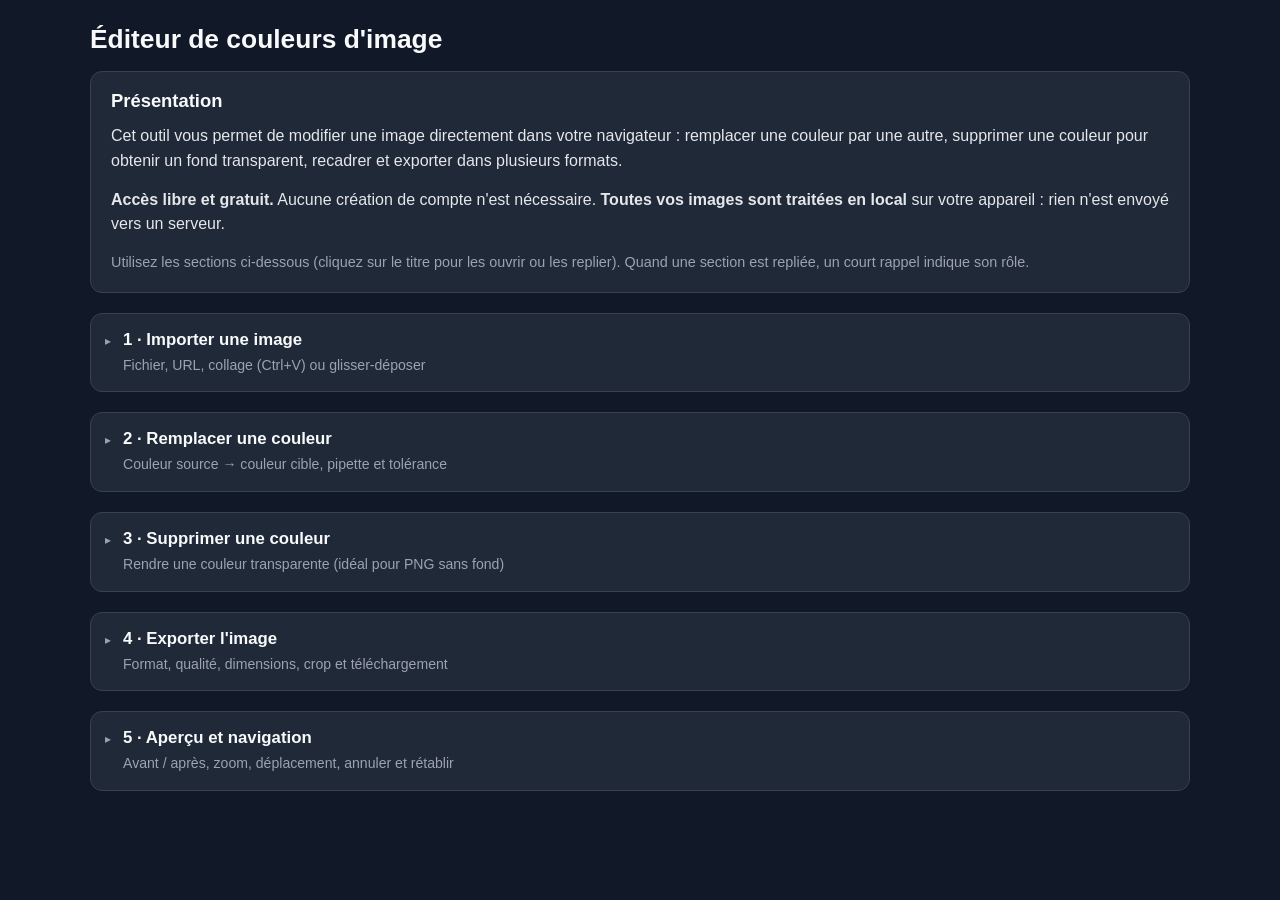
==== index.html @ f329a460 "Commit initial" ====
<!doctype html>
<html lang="fr">
  <head>
    <meta charset="UTF-8" />
    <meta name="viewport" content="width=device-width, initial-scale=1.0" />
    <title>Éditeur de couleurs d'image</title>
    <link rel="stylesheet" href="./styles.css" />
  </head>
  <body>
    <main class="app">
      <header class="page-header">
        <h1>Éditeur de couleurs d'image</h1>
        <section class="card intro" aria-labelledby="intro-title">
          <h2 id="intro-title">Présentation</h2>
          <p>
            Cet outil vous permet de modifier une image directement dans votre navigateur&nbsp;: remplacer une couleur par une autre, supprimer une couleur pour obtenir un fond transparent, recadrer et exporter dans plusieurs formats.
          </p>
          <p>
            <strong>Accès libre et gratuit.</strong> Aucune création de compte n'est nécessaire. <strong>Toutes vos images sont traitées en local</strong> sur votre appareil&nbsp;: rien n'est envoyé vers un serveur.
          </p>
          <p class="intro-hint">
            Utilisez les sections ci-dessous (cliquez sur le titre pour les ouvrir ou les replier). Quand une section est repliée, un court rappel indique son rôle.
          </p>
        </section>
      </header>

      <details class="card collapsible">
        <summary class="card-summary">
          <span class="card-summary-title">1 · Importer une image</span>
          <span class="card-summary-hint">Fichier, URL, collage (Ctrl+V) ou glisser-déposer</span>
        </summary>
        <div class="card-body">
          <div id="dropzone" class="dropzone" tabindex="0" aria-label="Zone de dépôt image">
            Glissez une image ici, collez-la (Ctrl+V) ou utilisez les options ci-dessous.
          </div>
          <div class="field-row">
            <label class="btn">
              Choisir un fichier
              <input id="fileInput" type="file" accept="image/*" hidden />
            </label>
            <input id="urlInput" type="url" placeholder="https://exemple.com/image.png" />
            <button id="loadUrlBtn" type="button" class="btn secondary">Charger l'URL</button>
          </div>
          <p id="importStatus" class="status">Aucune image chargée.</p>
        </div>
      </details>

      <details class="card collapsible controls">
        <summary class="card-summary">
          <span class="card-summary-title">2 · Remplacer une couleur</span>
          <span class="card-summary-hint">Couleur source → couleur cible, pipette et tolérance</span>
        </summary>
        <div class="card-body">
          <div class="field-row">
            <label class="field-label">Couleur source (hexa)
              <input id="sourceHex" type="text" value="#ffffff" maxlength="9" />
            </label>
            <label class="field-label">Couleur source (palette)
              <input id="sourcePicker" type="color" value="#ffffff" />
            </label>
            <button id="pickSourceBtn" type="button" class="btn secondary">Pipette source</button>
          </div>
          <div class="field-row">
            <label class="field-label">Couleur de remplacement (hexa)
              <input id="targetHex" type="text" value="#000000" maxlength="9" />
            </label>
            <label class="field-label">Couleur de remplacement (palette)
              <input id="targetPicker" type="color" value="#000000" />
            </label>
            <button id="pickTargetBtn" type="button" class="btn secondary">Pipette cible</button>
          </div>
          <div class="field-row">
            <label class="field-label">Tolérance
              <input id="tolerance" type="range" min="0" max="255" value="40" />
            </label>
            <span id="toleranceValue" class="field-inline-value">40</span>
            <button id="replaceBtn" type="button" class="btn">Remplacer la couleur</button>
          </div>
        </div>
      </details>

      <details class="card collapsible controls">
        <summary class="card-summary">
          <span class="card-summary-title">3 · Supprimer une couleur</span>
          <span class="card-summary-hint">Rendre une couleur transparente (idéal pour PNG sans fond)</span>
        </summary>
        <div class="card-body">
          <div class="field-row">
            <label class="field-label">Couleur à supprimer (hexa)
              <input id="removeHex" type="text" value="#ffffff" maxlength="9" />
            </label>
            <label class="field-label">Couleur à supprimer (palette)
              <input id="removePicker" type="color" value="#ffffff" />
            </label>
            <button id="pickRemoveBtn" type="button" class="btn secondary">Pipette suppression</button>
          </div>
          <div class="field-row">
            <label class="field-label">Tolérance suppression
              <input id="removeTolerance" type="range" min="0" max="255" value="40" />
            </label>
            <span id="removeToleranceValue" class="field-inline-value">40</span>
            <button id="removeBtn" type="button" class="btn warning">Supprimer la couleur</button>
          </div>
        </div>
      </details>

      <details class="card collapsible controls">
        <summary class="card-summary">
          <span class="card-summary-title">4 · Exporter l'image</span>
          <span class="card-summary-hint">Format, qualité, dimensions, crop et téléchargement</span>
        </summary>
        <div class="card-body">
          <div class="field-row">
            <label class="field-label">Nom du fichier
              <input id="filename" type="text" value="image-editee" />
            </label>
            <label class="field-label">Format
              <select id="formatSelect">
                <option value="png">PNG</option>
                <option value="jpg">JPG</option>
                <option value="webp">WEBP</option>
                <option value="ico">ICO</option>
                <option value="svg">SVG</option>
              </select>
            </label>
            <label id="qualityWrap" class="field-label">Qualité (JPG/WEBP)
              <input id="quality" type="range" min="0.1" max="1" value="0.92" step="0.01" />
            </label>
            <span id="qualityValue" class="field-inline-value">0.92</span>
            <button id="exportBtn" type="button" class="btn">Exporter</button>
            <button id="resetBtn" type="button" class="btn secondary">Réinitialiser</button>
          </div>
          <div class="field-row">
            <label class="field-label">Largeur export (px)
              <input id="exportWidth" type="number" min="1" step="1" placeholder="auto" />
            </label>
            <label class="field-label">Hauteur export (px)
              <input id="exportHeight" type="number" min="1" step="1" placeholder="auto" />
            </label>
            <label class="field-label field-label--checkbox">
              <input id="lockAspect" type="checkbox" checked />
              Conserver le ratio
            </label>
          </div>
          <div class="field-row">
            <label class="field-label field-label--checkbox">
              <input id="useCrop" type="checkbox" />
              Exporter uniquement la zone de crop
            </label>
            <button id="cropModeBtn" type="button" class="btn secondary">Activer crop</button>
            <label class="field-label field-label--compact">X
              <input id="cropX" type="number" min="0" step="1" value="0" />
            </label>
            <label class="field-label field-label--compact">Y
              <input id="cropY" type="number" min="0" step="1" value="0" />
            </label>
            <label class="field-label field-label--compact">W
              <input id="cropW" type="number" min="1" step="1" value="1" />
            </label>
            <label class="field-label field-label--compact">H
              <input id="cropH" type="number" min="1" step="1" value="1" />
            </label>
          </div>
        </div>
      </details>

      <details class="card collapsible">
        <summary class="card-summary">
          <span class="card-summary-title">5 · Aperçu et navigation</span>
          <span class="card-summary-hint">Avant / après, zoom, déplacement, annuler et rétablir</span>
        </summary>
        <div class="card-body">
          <div class="field-row">
            <button id="undoBtn" type="button" class="btn secondary">Annuler</button>
            <button id="redoBtn" type="button" class="btn secondary">Rétablir</button>
            <button id="zoomOutBtn" type="button" class="btn secondary">- Zoom</button>
            <button id="zoomInBtn" type="button" class="btn secondary">+ Zoom</button>
            <button id="resetViewBtn" type="button" class="btn secondary">Réinitialiser la vue</button>
            <span id="zoomLabel" class="field-inline-value">Zoom: 100%</span>
          </div>
          <p class="hint">Glisser dans la zone d'aperçu pour déplacer l'image (pan).</p>
          <div id="previewViewport" class="preview-viewport">
            <div id="previewStage" class="preview-stage">
              <div class="preview-pane">
                <h3>Avant</h3>
                <canvas id="beforeCanvas"></canvas>
              </div>
              <div class="preview-pane">
                <h3>Après</h3>
                <div class="canvas-wrap">
                  <canvas id="canvas"></canvas>
                  <div id="cropOverlay" class="crop-overlay" hidden></div>
                </div>
              </div>
            </div>
          </div>
        </div>
      </details>
    </main>

    <script src="./app.js"></script>
  </body>
</html>
---- styles.css ----
:root {
  color-scheme: light dark;
  font-family: Arial, Helvetica, sans-serif;
}

* {
  box-sizing: border-box;
}

body {
  margin: 0;
  padding: 24px;
  background: #111827;
  color: #f9fafb;
}

.app {
  max-width: 1100px;
  margin: 0 auto;
  display: grid;
  gap: 20px;
}

.page-header h1 {
  margin: 0 0 16px;
  font-size: 1.65rem;
}

h2 {
  margin: 0 0 12px;
  font-size: 1.15rem;
}

h3 {
  margin: 0 0 10px;
  font-size: 0.95rem;
  color: #d1d5db;
}

.card {
  background: #1f2937;
  border: 1px solid #374151;
  border-radius: 12px;
  padding: 16px;
}

.card.intro {
  padding: 18px 20px;
}

.card.intro p {
  margin: 0 0 14px;
  line-height: 1.55;
  color: #e5e7eb;
}

.card.intro p:last-child {
  margin-bottom: 0;
}

.card.intro .intro-hint {
  font-size: 0.9rem;
  color: #9ca3af;
}

/* Sections repliables */
details.card.collapsible {
  padding: 0;
  overflow: hidden;
}

details.card.collapsible > summary {
  list-style: none;
}

details.card.collapsible > summary::-webkit-details-marker {
  display: none;
}

.card-summary {
  display: flex;
  flex-direction: column;
  align-items: flex-start;
  gap: 6px;
  padding: 16px 18px 16px 32px;
  cursor: pointer;
  user-select: none;
  border-radius: 12px;
  transition: background 0.15s ease;
  position: relative;
}

details.card.collapsible > .card-summary::before {
  content: "▸";
  position: absolute;
  left: 14px;
  top: 20px;
  font-size: 0.75rem;
  color: #9ca3af;
}

details.card.collapsible[open] > .card-summary::before {
  content: "▾";
}

.card-summary:hover {
  background: #374151;
}

details.card.collapsible[open] > .card-summary {
  border-bottom: 1px solid #374151;
  border-radius: 12px 12px 0 0;
}

.card-summary-title {
  font-weight: 700;
  font-size: 1.05rem;
  color: #f9fafb;
}

.card-summary-hint {
  font-size: 0.88rem;
  color: #9ca3af;
  line-height: 1.4;
  max-width: 100%;
}

.card-body {
  padding: 18px 20px 20px;
  display: flex;
  flex-direction: column;
  gap: 18px;
}

.dropzone {
  border: 2px dashed #4b5563;
  border-radius: 12px;
  padding: 22px 16px;
  text-align: center;
  margin: 0;
  line-height: 1.45;
}

.dropzone.dragover {
  border-color: #60a5fa;
  background: #1e3a8a33;
}

/* Lignes de champs : espacement vertical et horizontal entre chaque bloc */
.field-row {
  display: flex;
  flex-wrap: wrap;
  align-items: center;
  gap: 14px 18px;
}

.field-label {
  display: flex;
  flex-direction: column;
  align-items: flex-start;
  gap: 8px;
  min-width: 0;
  font-size: 0.875rem;
  color: #d1d5db;
}

.field-label--checkbox {
  flex-direction: row;
  align-items: center;
  gap: 10px;
  padding: 6px 0;
}

.field-label--compact {
  min-width: auto;
}

.field-label--compact input[type="number"] {
  min-width: 72px;
  width: 88px;
  padding: 8px 10px;
}

.field-inline-value {
  color: #93c5fd;
  font-size: 0.9rem;
  padding: 4px 0;
  min-width: 2.5rem;
}

input[type="text"],
input[type="url"],
input[type="number"],
select {
  min-width: 220px;
  padding: 10px 12px;
  border: 1px solid #4b5563;
  border-radius: 8px;
  background: #111827;
  color: #f9fafb;
}

input[type="color"] {
  width: 48px;
  height: 36px;
  border: none;
  padding: 0;
  background: transparent;
  margin-top: 2px;
}

input[type="range"] {
  width: 180px;
  max-width: 100%;
}

.btn {
  border: none;
  border-radius: 8px;
  padding: 10px 16px;
  background: #2563eb;
  color: #fff;
  cursor: pointer;
  font-size: 0.9rem;
  white-space: nowrap;
}

.btn.secondary {
  background: #4b5563;
}

.btn.warning {
  background: #dc2626;
}

.status {
  margin: 0;
  color: #bfdbfe;
  line-height: 1.45;
}

#canvas {
  max-width: 100%;
  width: auto;
  height: auto;
  border: 1px solid #4b5563;
  background-image:
    linear-gradient(45deg, #666 25%, transparent 25%),
    linear-gradient(-45deg, #666 25%, transparent 25%),
    linear-gradient(45deg, transparent 75%, #666 75%),
    linear-gradient(-45deg, transparent 75%, #666 75%);
  background-size: 20px 20px;
  background-position: 0 0, 0 10px, 10px -10px, -10px 0;
}

#beforeCanvas {
  max-width: 100%;
  width: auto;
  height: auto;
  border: 1px solid #4b5563;
  background-image:
    linear-gradient(45deg, #666 25%, transparent 25%),
    linear-gradient(-45deg, #666 25%, transparent 25%),
    linear-gradient(45deg, transparent 75%, #666 75%),
    linear-gradient(-45deg, transparent 75%, #666 75%);
  background-size: 20px 20px;
  background-position: 0 0, 0 10px, 10px -10px, -10px 0;
}

.hint {
  margin: 0;
  color: #9ca3af;
  line-height: 1.45;
}

.preview-viewport {
  width: 100%;
  overflow: hidden;
  border: 1px solid #374151;
  border-radius: 12px;
  cursor: grab;
}

.preview-viewport.dragging {
  cursor: grabbing;
}

.preview-stage {
  display: grid;
  grid-template-columns: repeat(2, minmax(260px, 1fr));
  gap: 16px;
  padding: 16px;
  transform-origin: top left;
  touch-action: none;
}

.preview-pane {
  background: #111827;
  border: 1px solid #4b5563;
  border-radius: 10px;
  padding: 14px;
}

.canvas-wrap {
  position: relative;
  display: inline-block;
}

/* Pipette : curseur personnalisé (point chaud ≈ embout) + repli crosshair */
.canvas-wrap.is-eyedropper canvas {
  cursor: url("data:image/svg+xml,%3Csvg xmlns='http://www.w3.org/2000/svg' width='32' height='32' viewBox='0 0 32 32'%3E%3Cpath fill='%23f3f4f6' stroke='%23111827' stroke-width='1.25' d='M23 3l6 6-9 9-3-3 9-9z'/%3E%3Cpath fill='%233b82f6' stroke='%23111827' stroke-width='1.25' d='M14 14l3 3-8 8c-1.2 1.2-3.2 1.2-4.4 0-1.2-1.2-1.2-3.2 0-4.4l8-8z'/%3E%3Ccircle cx='6' cy='26' r='2' fill='%23111827'/%3E%3C/svg%3E") 6 26, crosshair;
}

.crop-overlay {
  position: absolute;
  border: 2px solid #22c55e;
  background: rgba(34, 197, 94, 0.2);
  pointer-events: none;
}

/* Mobile : aperçu en une colonne — Avant puis Après en dessous */
@media (max-width: 640px) {
  body {
    padding: 16px;
  }

  .preview-stage {
    grid-template-columns: 1fr;
    gap: 12px;
    padding: 12px;
    min-width: 0;
  }

  .preview-pane {
    padding: 10px 12px;
    min-width: 0;
  }

  .preview-pane h3 {
    font-size: 0.85rem;
    margin-bottom: 8px;
    text-align: center;
  }

  .canvas-wrap {
    display: block;
    width: 100%;
    text-align: center;
  }

  #beforeCanvas,
  #canvas {
    display: block;
    max-width: 100%;
    height: auto;
    margin-left: auto;
    margin-right: auto;
  }

  .hint {
    font-size: 0.85rem;
    text-align: center;
  }
}
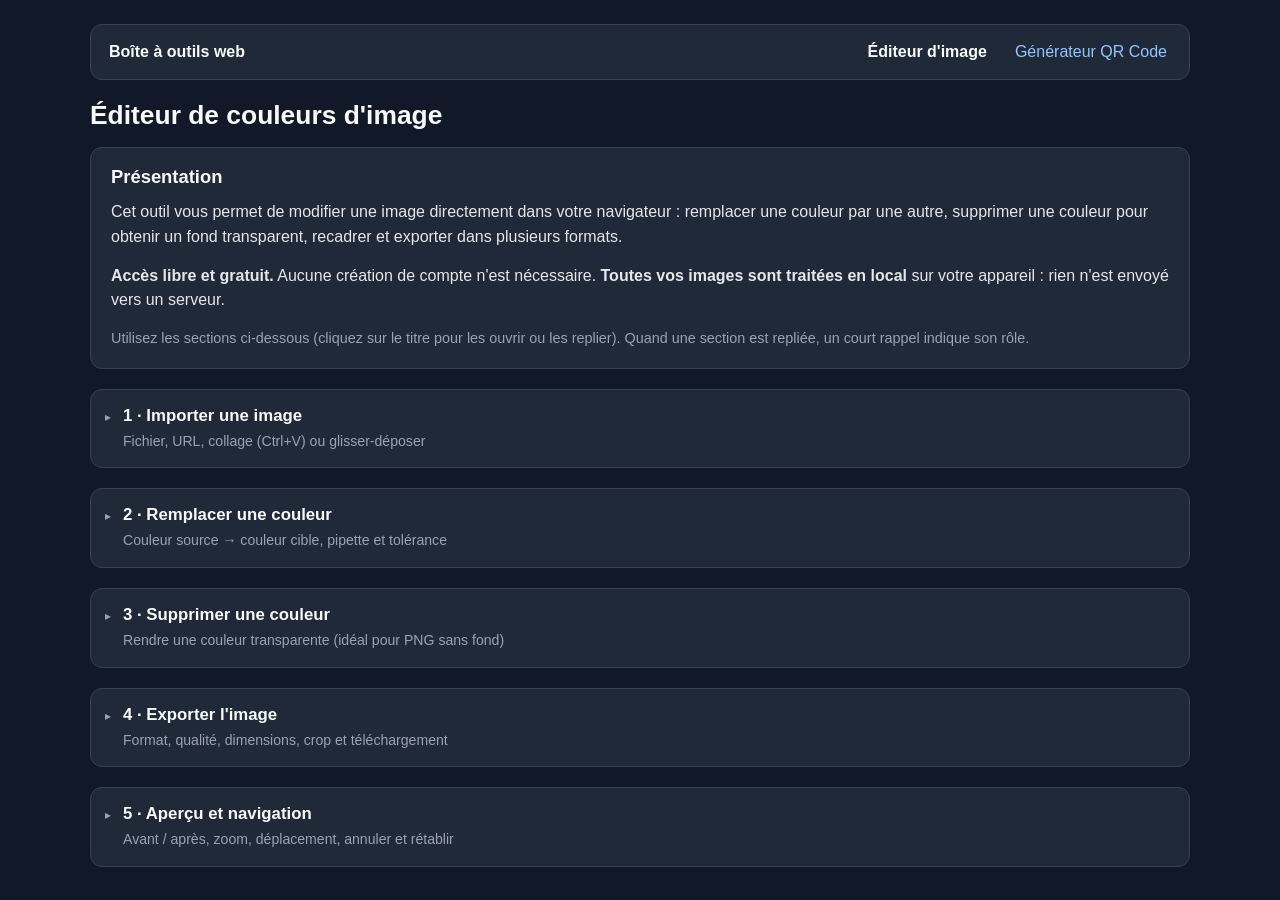
==== commit 787b6b51: "Ajout du générateur de QR code" ====
--- a/index.html
+++ b/index.html
@@ -3,10 +3,77 @@
   <head>
     <meta charset="UTF-8" />
     <meta name="viewport" content="width=device-width, initial-scale=1.0" />
-    <title>Éditeur de couleurs d'image</title>
+    <!-- URL canonique / Open Graph : adaptez si dépôt, compte GitHub ou domaine custom diffèrent -->
+    <link rel="canonical" href="https://tmlucas.github.io/logo-tools/" />
+    <meta name="robots" content="index, follow" />
+    <meta name="author" content="TMlucas" />
+    <meta
+      name="description"
+      content="Éditeur d'image dans le navigateur : remplacer ou supprimer des couleurs, fond transparent, recadrage, export PNG/JPG/WebP/ICO/SVG. Gratuit, traitement 100 % local."
+    />
+    <meta
+      name="keywords"
+      content="éditeur image, QR code, couleurs, fond transparent, canvas, navigateur, gratuit, outil web"
+    />
+    <meta property="og:type" content="website" />
+    <meta property="og:locale" content="fr_FR" />
+    <meta property="og:site_name" content="Boîte à outils web" />
+    <meta property="og:title" content="Éditeur de couleurs d'image — Boîte à outils web" />
+    <meta
+      property="og:description"
+      content="Modifier une image en local : remplacement de couleurs, suppression pour PNG transparent, crop et export multi-formats."
+    />
+    <meta property="og:url" content="https://tmlucas.github.io/logo-tools/" />
+    <meta name="twitter:card" content="summary" />
+    <meta name="twitter:title" content="Éditeur de couleurs d'image — Boîte à outils web" />
+    <meta
+      name="twitter:description"
+      content="Outil gratuit dans le navigateur : couleurs, transparence, export. Aucune donnée envoyée sur un serveur."
+    />
+    <meta name="theme-color" content="#111827" />
+    <title>Éditeur de couleurs d'image — Boîte à outils web</title>
     <link rel="stylesheet" href="./styles.css" />
+    <script type="application/ld+json">
+      {
+        "@context": "https://schema.org",
+        "@type": "WebSite",
+        "name": "Boîte à outils web",
+        "url": "https://tmlucas.github.io/logo-tools/",
+        "inLanguage": "fr",
+        "description": "Outils gratuits dans le navigateur : édition d'image et génération de QR codes, traitement local.",
+        "publisher": { "@type": "Organization", "name": "Boîte à outils web" }
+      }
+    </script>
+    <script type="application/ld+json">
+      {
+        "@context": "https://schema.org",
+        "@type": "ItemList",
+        "name": "Outils",
+        "itemListElement": [
+          {
+            "@type": "ListItem",
+            "position": 1,
+            "name": "Éditeur de couleurs d'image",
+            "url": "https://tmlucas.github.io/logo-tools/"
+          },
+          {
+            "@type": "ListItem",
+            "position": 2,
+            "name": "Générateur de QR code",
+            "url": "https://tmlucas.github.io/logo-tools/qr-code.html"
+          }
+        ]
+      }
+    </script>
   </head>
   <body>
+    <nav class="site-nav" aria-label="Navigation principale">
+      <a href="./index.html" class="site-nav-brand">Boîte à outils web</a>
+      <div class="site-nav-links">
+        <a href="./index.html" class="is-current">Éditeur d'image</a>
+        <a href="./qr-code.html">Générateur QR Code</a>
+      </div>
+    </nav>
     <main class="app">
       <header class="page-header">
         <h1>Éditeur de couleurs d'image</h1>
--- a/styles.css
+++ b/styles.css
@@ -12,6 +12,53 @@
   padding: 24px;
   background: #111827;
   color: #f9fafb;
+}
+
+.site-nav {
+  max-width: 1100px;
+  margin: 0 auto 20px;
+  padding: 12px 18px;
+  display: flex;
+  flex-wrap: wrap;
+  align-items: center;
+  justify-content: space-between;
+  gap: 14px 20px;
+  background: #1f2937;
+  border: 1px solid #374151;
+  border-radius: 12px;
+}
+
+.site-nav-brand {
+  font-weight: 700;
+  color: #f9fafb;
+  text-decoration: none;
+}
+
+.site-nav-brand:hover {
+  color: #93c5fd;
+}
+
+.site-nav-links {
+  display: flex;
+  flex-wrap: wrap;
+  align-items: center;
+  gap: 10px 20px;
+}
+
+.site-nav-links a {
+  color: #93c5fd;
+  text-decoration: none;
+  padding: 6px 4px;
+}
+
+.site-nav-links a:hover {
+  text-decoration: underline;
+}
+
+.site-nav-links a.is-current {
+  color: #f9fafb;
+  font-weight: 700;
+  text-decoration: none;
 }
 
 .app {
@@ -324,6 +371,11 @@
     padding: 16px;
   }
 
+  .site-nav {
+    flex-direction: column;
+    align-items: flex-start;
+  }
+
   .preview-stage {
     grid-template-columns: 1fr;
     gap: 12px;
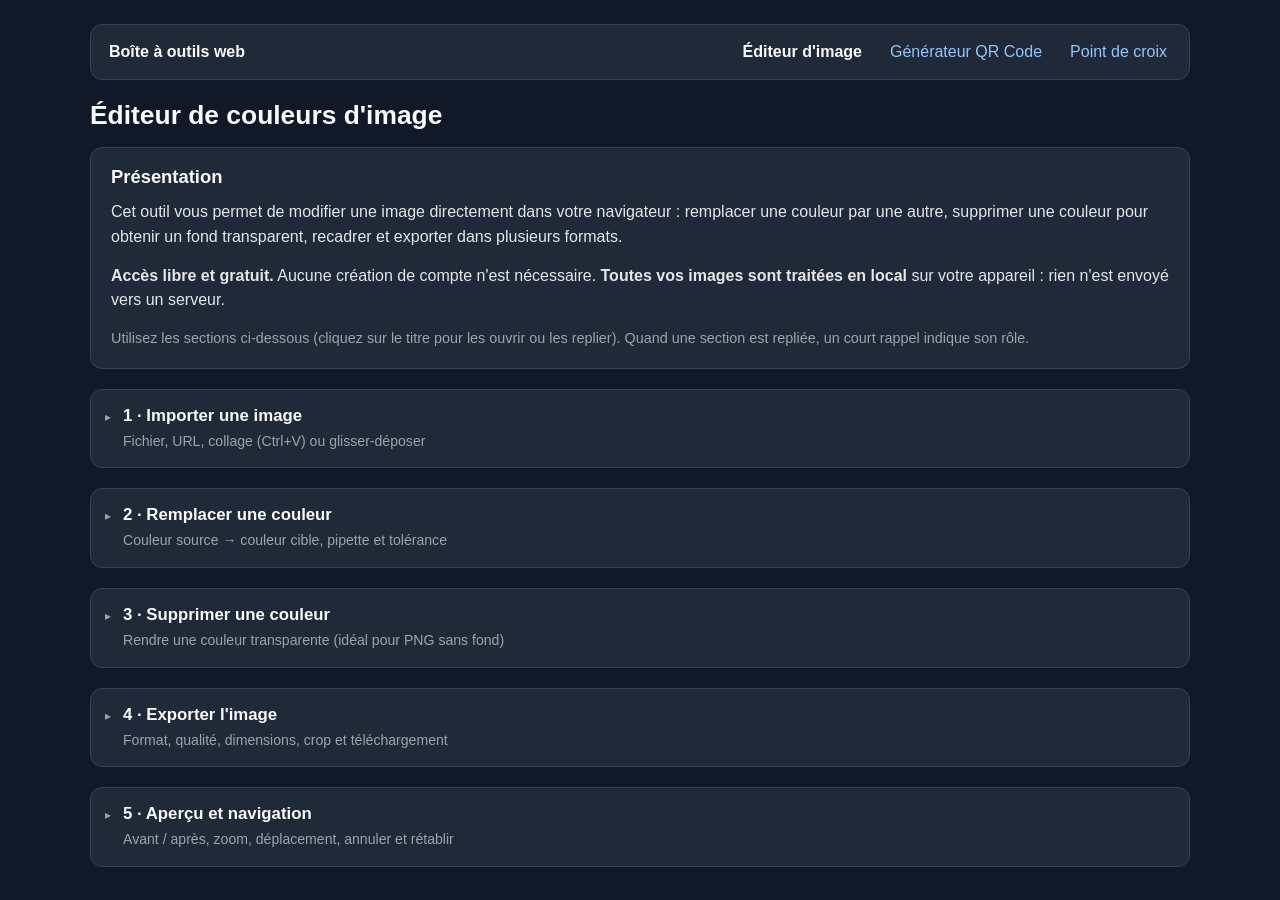
==== commit 111b96cb: "Ajout de l'outil Pixel Art pour point de croix" ====
--- a/index.html
+++ b/index.html
@@ -40,7 +40,7 @@
         "name": "Boîte à outils web",
         "url": "https://tmlucas.github.io/logo-tools/",
         "inLanguage": "fr",
-        "description": "Outils gratuits dans le navigateur : édition d'image et génération de QR codes, traitement local.",
+        "description": "Outils gratuits dans le navigateur : édition d'image, QR codes et plan de broderie point de croix, traitement local.",
         "publisher": { "@type": "Organization", "name": "Boîte à outils web" }
       }
     </script>
@@ -61,6 +61,12 @@
             "position": 2,
             "name": "Générateur de QR code",
             "url": "https://tmlucas.github.io/logo-tools/qr-code.html"
+          },
+          {
+            "@type": "ListItem",
+            "position": 3,
+            "name": "Plan de broderie point de croix",
+            "url": "https://tmlucas.github.io/logo-tools/stitch.html"
           }
         ]
       }
@@ -72,6 +78,7 @@
       <div class="site-nav-links">
         <a href="./index.html" class="is-current">Éditeur d'image</a>
         <a href="./qr-code.html">Générateur QR Code</a>
+        <a href="./stitch.html">Point de croix</a>
       </div>
     </nav>
     <main class="app">
--- a/styles.css
+++ b/styles.css
@@ -1,416 +1,416 @@
-:root {
-  color-scheme: light dark;
-  font-family: Arial, Helvetica, sans-serif;
-}
-
-* {
-  box-sizing: border-box;
-}
-
-body {
-  margin: 0;
-  padding: 24px;
-  background: #111827;
-  color: #f9fafb;
-}
-
-.site-nav {
-  max-width: 1100px;
-  margin: 0 auto 20px;
-  padding: 12px 18px;
-  display: flex;
-  flex-wrap: wrap;
-  align-items: center;
-  justify-content: space-between;
-  gap: 14px 20px;
-  background: #1f2937;
-  border: 1px solid #374151;
-  border-radius: 12px;
-}
-
-.site-nav-brand {
-  font-weight: 700;
-  color: #f9fafb;
-  text-decoration: none;
-}
-
-.site-nav-brand:hover {
-  color: #93c5fd;
-}
-
-.site-nav-links {
-  display: flex;
-  flex-wrap: wrap;
-  align-items: center;
-  gap: 10px 20px;
-}
-
-.site-nav-links a {
-  color: #93c5fd;
-  text-decoration: none;
-  padding: 6px 4px;
-}
-
-.site-nav-links a:hover {
-  text-decoration: underline;
-}
-
-.site-nav-links a.is-current {
-  color: #f9fafb;
-  font-weight: 700;
-  text-decoration: none;
-}
-
-.app {
-  max-width: 1100px;
-  margin: 0 auto;
-  display: grid;
-  gap: 20px;
-}
-
-.page-header h1 {
-  margin: 0 0 16px;
-  font-size: 1.65rem;
-}
-
-h2 {
-  margin: 0 0 12px;
-  font-size: 1.15rem;
-}
-
-h3 {
-  margin: 0 0 10px;
-  font-size: 0.95rem;
-  color: #d1d5db;
-}
-
-.card {
-  background: #1f2937;
-  border: 1px solid #374151;
-  border-radius: 12px;
-  padding: 16px;
-}
-
-.card.intro {
-  padding: 18px 20px;
-}
-
-.card.intro p {
-  margin: 0 0 14px;
-  line-height: 1.55;
-  color: #e5e7eb;
-}
-
-.card.intro p:last-child {
-  margin-bottom: 0;
-}
-
-.card.intro .intro-hint {
-  font-size: 0.9rem;
-  color: #9ca3af;
-}
-
-/* Sections repliables */
-details.card.collapsible {
-  padding: 0;
-  overflow: hidden;
-}
-
-details.card.collapsible > summary {
-  list-style: none;
-}
-
-details.card.collapsible > summary::-webkit-details-marker {
-  display: none;
-}
-
-.card-summary {
-  display: flex;
-  flex-direction: column;
-  align-items: flex-start;
-  gap: 6px;
-  padding: 16px 18px 16px 32px;
-  cursor: pointer;
-  user-select: none;
-  border-radius: 12px;
-  transition: background 0.15s ease;
-  position: relative;
-}
-
-details.card.collapsible > .card-summary::before {
-  content: "▸";
-  position: absolute;
-  left: 14px;
-  top: 20px;
-  font-size: 0.75rem;
-  color: #9ca3af;
-}
-
-details.card.collapsible[open] > .card-summary::before {
-  content: "▾";
-}
-
-.card-summary:hover {
-  background: #374151;
-}
-
-details.card.collapsible[open] > .card-summary {
-  border-bottom: 1px solid #374151;
-  border-radius: 12px 12px 0 0;
-}
-
-.card-summary-title {
-  font-weight: 700;
-  font-size: 1.05rem;
-  color: #f9fafb;
-}
-
-.card-summary-hint {
-  font-size: 0.88rem;
-  color: #9ca3af;
-  line-height: 1.4;
-  max-width: 100%;
-}
-
-.card-body {
-  padding: 18px 20px 20px;
-  display: flex;
-  flex-direction: column;
-  gap: 18px;
-}
-
-.dropzone {
-  border: 2px dashed #4b5563;
-  border-radius: 12px;
-  padding: 22px 16px;
-  text-align: center;
-  margin: 0;
-  line-height: 1.45;
-}
-
-.dropzone.dragover {
-  border-color: #60a5fa;
-  background: #1e3a8a33;
-}
-
-/* Lignes de champs : espacement vertical et horizontal entre chaque bloc */
-.field-row {
-  display: flex;
-  flex-wrap: wrap;
-  align-items: center;
-  gap: 14px 18px;
-}
-
-.field-label {
-  display: flex;
-  flex-direction: column;
-  align-items: flex-start;
-  gap: 8px;
-  min-width: 0;
-  font-size: 0.875rem;
-  color: #d1d5db;
-}
-
-.field-label--checkbox {
-  flex-direction: row;
-  align-items: center;
-  gap: 10px;
-  padding: 6px 0;
-}
-
-.field-label--compact {
-  min-width: auto;
-}
-
-.field-label--compact input[type="number"] {
-  min-width: 72px;
-  width: 88px;
-  padding: 8px 10px;
-}
-
-.field-inline-value {
-  color: #93c5fd;
-  font-size: 0.9rem;
-  padding: 4px 0;
-  min-width: 2.5rem;
-}
-
-input[type="text"],
-input[type="url"],
-input[type="number"],
-select {
-  min-width: 220px;
-  padding: 10px 12px;
-  border: 1px solid #4b5563;
-  border-radius: 8px;
-  background: #111827;
-  color: #f9fafb;
-}
-
-input[type="color"] {
-  width: 48px;
-  height: 36px;
-  border: none;
-  padding: 0;
-  background: transparent;
-  margin-top: 2px;
-}
-
-input[type="range"] {
-  width: 180px;
-  max-width: 100%;
-}
-
-.btn {
-  border: none;
-  border-radius: 8px;
-  padding: 10px 16px;
-  background: #2563eb;
-  color: #fff;
-  cursor: pointer;
-  font-size: 0.9rem;
-  white-space: nowrap;
-}
-
-.btn.secondary {
-  background: #4b5563;
-}
-
-.btn.warning {
-  background: #dc2626;
-}
-
-.status {
-  margin: 0;
-  color: #bfdbfe;
-  line-height: 1.45;
-}
-
-#canvas {
-  max-width: 100%;
-  width: auto;
-  height: auto;
-  border: 1px solid #4b5563;
-  background-image:
-    linear-gradient(45deg, #666 25%, transparent 25%),
-    linear-gradient(-45deg, #666 25%, transparent 25%),
-    linear-gradient(45deg, transparent 75%, #666 75%),
-    linear-gradient(-45deg, transparent 75%, #666 75%);
-  background-size: 20px 20px;
-  background-position: 0 0, 0 10px, 10px -10px, -10px 0;
-}
-
-#beforeCanvas {
-  max-width: 100%;
-  width: auto;
-  height: auto;
-  border: 1px solid #4b5563;
-  background-image:
-    linear-gradient(45deg, #666 25%, transparent 25%),
-    linear-gradient(-45deg, #666 25%, transparent 25%),
-    linear-gradient(45deg, transparent 75%, #666 75%),
-    linear-gradient(-45deg, transparent 75%, #666 75%);
-  background-size: 20px 20px;
-  background-position: 0 0, 0 10px, 10px -10px, -10px 0;
-}
-
-.hint {
-  margin: 0;
-  color: #9ca3af;
-  line-height: 1.45;
-}
-
-.preview-viewport {
-  width: 100%;
-  overflow: hidden;
-  border: 1px solid #374151;
-  border-radius: 12px;
-  cursor: grab;
-}
-
-.preview-viewport.dragging {
-  cursor: grabbing;
-}
-
-.preview-stage {
-  display: grid;
-  grid-template-columns: repeat(2, minmax(260px, 1fr));
-  gap: 16px;
-  padding: 16px;
-  transform-origin: top left;
-  touch-action: none;
-}
-
-.preview-pane {
-  background: #111827;
-  border: 1px solid #4b5563;
-  border-radius: 10px;
-  padding: 14px;
-}
-
-.canvas-wrap {
-  position: relative;
-  display: inline-block;
-}
-
-/* Pipette : curseur personnalisé (point chaud ≈ embout) + repli crosshair */
-.canvas-wrap.is-eyedropper canvas {
-  cursor: url("data:image/svg+xml,%3Csvg xmlns='http://www.w3.org/2000/svg' width='32' height='32' viewBox='0 0 32 32'%3E%3Cpath fill='%23f3f4f6' stroke='%23111827' stroke-width='1.25' d='M23 3l6 6-9 9-3-3 9-9z'/%3E%3Cpath fill='%233b82f6' stroke='%23111827' stroke-width='1.25' d='M14 14l3 3-8 8c-1.2 1.2-3.2 1.2-4.4 0-1.2-1.2-1.2-3.2 0-4.4l8-8z'/%3E%3Ccircle cx='6' cy='26' r='2' fill='%23111827'/%3E%3C/svg%3E") 6 26, crosshair;
-}
-
-.crop-overlay {
-  position: absolute;
-  border: 2px solid #22c55e;
-  background: rgba(34, 197, 94, 0.2);
-  pointer-events: none;
-}
-
-/* Mobile : aperçu en une colonne — Avant puis Après en dessous */
-@media (max-width: 640px) {
-  body {
-    padding: 16px;
-  }
-
-  .site-nav {
-    flex-direction: column;
-    align-items: flex-start;
-  }
-
-  .preview-stage {
-    grid-template-columns: 1fr;
-    gap: 12px;
-    padding: 12px;
-    min-width: 0;
-  }
-
-  .preview-pane {
-    padding: 10px 12px;
-    min-width: 0;
-  }
-
-  .preview-pane h3 {
-    font-size: 0.85rem;
-    margin-bottom: 8px;
-    text-align: center;
-  }
-
-  .canvas-wrap {
-    display: block;
-    width: 100%;
-    text-align: center;
-  }
-
-  #beforeCanvas,
-  #canvas {
-    display: block;
-    max-width: 100%;
-    height: auto;
-    margin-left: auto;
-    margin-right: auto;
-  }
-
-  .hint {
-    font-size: 0.85rem;
-    text-align: center;
-  }
-}
+:root {
+  color-scheme: light dark;
+  font-family: Arial, Helvetica, sans-serif;
+}
+
+* {
+  box-sizing: border-box;
+}
+
+body {
+  margin: 0;
+  padding: 24px;
+  background: #111827;
+  color: #f9fafb;
+}
+
+.site-nav {
+  max-width: 1100px;
+  margin: 0 auto 20px;
+  padding: 12px 18px;
+  display: flex;
+  flex-wrap: wrap;
+  align-items: center;
+  justify-content: space-between;
+  gap: 14px 20px;
+  background: #1f2937;
+  border: 1px solid #374151;
+  border-radius: 12px;
+}
+
+.site-nav-brand {
+  font-weight: 700;
+  color: #f9fafb;
+  text-decoration: none;
+}
+
+.site-nav-brand:hover {
+  color: #93c5fd;
+}
+
+.site-nav-links {
+  display: flex;
+  flex-wrap: wrap;
+  align-items: center;
+  gap: 10px 20px;
+}
+
+.site-nav-links a {
+  color: #93c5fd;
+  text-decoration: none;
+  padding: 6px 4px;
+}
+
+.site-nav-links a:hover {
+  text-decoration: underline;
+}
+
+.site-nav-links a.is-current {
+  color: #f9fafb;
+  font-weight: 700;
+  text-decoration: none;
+}
+
+.app {
+  max-width: 1100px;
+  margin: 0 auto;
+  display: grid;
+  gap: 20px;
+}
+
+.page-header h1 {
+  margin: 0 0 16px;
+  font-size: 1.65rem;
+}
+
+h2 {
+  margin: 0 0 12px;
+  font-size: 1.15rem;
+}
+
+h3 {
+  margin: 0 0 10px;
+  font-size: 0.95rem;
+  color: #d1d5db;
+}
+
+.card {
+  background: #1f2937;
+  border: 1px solid #374151;
+  border-radius: 12px;
+  padding: 16px;
+}
+
+.card.intro {
+  padding: 18px 20px;
+}
+
+.card.intro p {
+  margin: 0 0 14px;
+  line-height: 1.55;
+  color: #e5e7eb;
+}
+
+.card.intro p:last-child {
+  margin-bottom: 0;
+}
+
+.card.intro .intro-hint {
+  font-size: 0.9rem;
+  color: #9ca3af;
+}
+
+/* Sections repliables */
+details.card.collapsible {
+  padding: 0;
+  overflow: hidden;
+}
+
+details.card.collapsible > summary {
+  list-style: none;
+}
+
+details.card.collapsible > summary::-webkit-details-marker {
+  display: none;
+}
+
+.card-summary {
+  display: flex;
+  flex-direction: column;
+  align-items: flex-start;
+  gap: 6px;
+  padding: 16px 18px 16px 32px;
+  cursor: pointer;
+  user-select: none;
+  border-radius: 12px;
+  transition: background 0.15s ease;
+  position: relative;
+}
+
+details.card.collapsible > .card-summary::before {
+  content: "▸";
+  position: absolute;
+  left: 14px;
+  top: 20px;
+  font-size: 0.75rem;
+  color: #9ca3af;
+}
+
+details.card.collapsible[open] > .card-summary::before {
+  content: "▾";
+}
+
+.card-summary:hover {
+  background: #374151;
+}
+
+details.card.collapsible[open] > .card-summary {
+  border-bottom: 1px solid #374151;
+  border-radius: 12px 12px 0 0;
+}
+
+.card-summary-title {
+  font-weight: 700;
+  font-size: 1.05rem;
+  color: #f9fafb;
+}
+
+.card-summary-hint {
+  font-size: 0.88rem;
+  color: #9ca3af;
+  line-height: 1.4;
+  max-width: 100%;
+}
+
+.card-body {
+  padding: 18px 20px 20px;
+  display: flex;
+  flex-direction: column;
+  gap: 18px;
+}
+
+.dropzone {
+  border: 2px dashed #4b5563;
+  border-radius: 12px;
+  padding: 22px 16px;
+  text-align: center;
+  margin: 0;
+  line-height: 1.45;
+}
+
+.dropzone.dragover {
+  border-color: #60a5fa;
+  background: #1e3a8a33;
+}
+
+/* Lignes de champs : espacement vertical et horizontal entre chaque bloc */
+.field-row {
+  display: flex;
+  flex-wrap: wrap;
+  align-items: center;
+  gap: 14px 18px;
+}
+
+.field-label {
+  display: flex;
+  flex-direction: column;
+  align-items: flex-start;
+  gap: 8px;
+  min-width: 0;
+  font-size: 0.875rem;
+  color: #d1d5db;
+}
+
+.field-label--checkbox {
+  flex-direction: row;
+  align-items: center;
+  gap: 10px;
+  padding: 6px 0;
+}
+
+.field-label--compact {
+  min-width: auto;
+}
+
+.field-label--compact input[type="number"] {
+  min-width: 72px;
+  width: 88px;
+  padding: 8px 10px;
+}
+
+.field-inline-value {
+  color: #93c5fd;
+  font-size: 0.9rem;
+  padding: 4px 0;
+  min-width: 2.5rem;
+}
+
+input[type="text"],
+input[type="url"],
+input[type="number"],
+select {
+  min-width: 220px;
+  padding: 10px 12px;
+  border: 1px solid #4b5563;
+  border-radius: 8px;
+  background: #111827;
+  color: #f9fafb;
+}
+
+input[type="color"] {
+  width: 48px;
+  height: 36px;
+  border: none;
+  padding: 0;
+  background: transparent;
+  margin-top: 2px;
+}
+
+input[type="range"] {
+  width: 180px;
+  max-width: 100%;
+}
+
+.btn {
+  border: none;
+  border-radius: 8px;
+  padding: 10px 16px;
+  background: #2563eb;
+  color: #fff;
+  cursor: pointer;
+  font-size: 0.9rem;
+  white-space: nowrap;
+}
+
+.btn.secondary {
+  background: #4b5563;
+}
+
+.btn.warning {
+  background: #dc2626;
+}
+
+.status {
+  margin: 0;
+  color: #bfdbfe;
+  line-height: 1.45;
+}
+
+#canvas {
+  max-width: 100%;
+  width: auto;
+  height: auto;
+  border: 1px solid #4b5563;
+  background-image:
+    linear-gradient(45deg, #666 25%, transparent 25%),
+    linear-gradient(-45deg, #666 25%, transparent 25%),
+    linear-gradient(45deg, transparent 75%, #666 75%),
+    linear-gradient(-45deg, transparent 75%, #666 75%);
+  background-size: 20px 20px;
+  background-position: 0 0, 0 10px, 10px -10px, -10px 0;
+}
+
+#beforeCanvas {
+  max-width: 100%;
+  width: auto;
+  height: auto;
+  border: 1px solid #4b5563;
+  background-image:
+    linear-gradient(45deg, #666 25%, transparent 25%),
+    linear-gradient(-45deg, #666 25%, transparent 25%),
+    linear-gradient(45deg, transparent 75%, #666 75%),
+    linear-gradient(-45deg, transparent 75%, #666 75%);
+  background-size: 20px 20px;
+  background-position: 0 0, 0 10px, 10px -10px, -10px 0;
+}
+
+.hint {
+  margin: 0;
+  color: #9ca3af;
+  line-height: 1.45;
+}
+
+.preview-viewport {
+  width: 100%;
+  overflow: hidden;
+  border: 1px solid #374151;
+  border-radius: 12px;
+  cursor: grab;
+}
+
+.preview-viewport.dragging {
+  cursor: grabbing;
+}
+
+.preview-stage {
+  display: grid;
+  grid-template-columns: repeat(2, minmax(260px, 1fr));
+  gap: 16px;
+  padding: 16px;
+  transform-origin: top left;
+  touch-action: none;
+}
+
+.preview-pane {
+  background: #111827;
+  border: 1px solid #4b5563;
+  border-radius: 10px;
+  padding: 14px;
+}
+
+.canvas-wrap {
+  position: relative;
+  display: inline-block;
+}
+
+/* Pipette : curseur personnalisé (point chaud ≈ embout) + repli crosshair */
+.canvas-wrap.is-eyedropper canvas {
+  cursor: url("data:image/svg+xml,%3Csvg xmlns='http://www.w3.org/2000/svg' width='32' height='32' viewBox='0 0 32 32'%3E%3Cpath fill='%23f3f4f6' stroke='%23111827' stroke-width='1.25' d='M23 3l6 6-9 9-3-3 9-9z'/%3E%3Cpath fill='%233b82f6' stroke='%23111827' stroke-width='1.25' d='M14 14l3 3-8 8c-1.2 1.2-3.2 1.2-4.4 0-1.2-1.2-1.2-3.2 0-4.4l8-8z'/%3E%3Ccircle cx='6' cy='26' r='2' fill='%23111827'/%3E%3C/svg%3E") 6 26, crosshair;
+}
+
+.crop-overlay {
+  position: absolute;
+  border: 2px solid #22c55e;
+  background: rgba(34, 197, 94, 0.2);
+  pointer-events: none;
+}
+
+/* Mobile : aperçu en une colonne — Avant puis Après en dessous */
+@media (max-width: 640px) {
+  body {
+    padding: 16px;
+  }
+
+  .site-nav {
+    flex-direction: column;
+    align-items: flex-start;
+  }
+
+  .preview-stage {
+    grid-template-columns: 1fr;
+    gap: 12px;
+    padding: 12px;
+    min-width: 0;
+  }
+
+  .preview-pane {
+    padding: 10px 12px;
+    min-width: 0;
+  }
+
+  .preview-pane h3 {
+    font-size: 0.85rem;
+    margin-bottom: 8px;
+    text-align: center;
+  }
+
+  .canvas-wrap {
+    display: block;
+    width: 100%;
+    text-align: center;
+  }
+
+  #beforeCanvas,
+  #canvas {
+    display: block;
+    max-width: 100%;
+    height: auto;
+    margin-left: auto;
+    margin-right: auto;
+  }
+
+  .hint {
+    font-size: 0.85rem;
+    text-align: center;
+  }
+}
